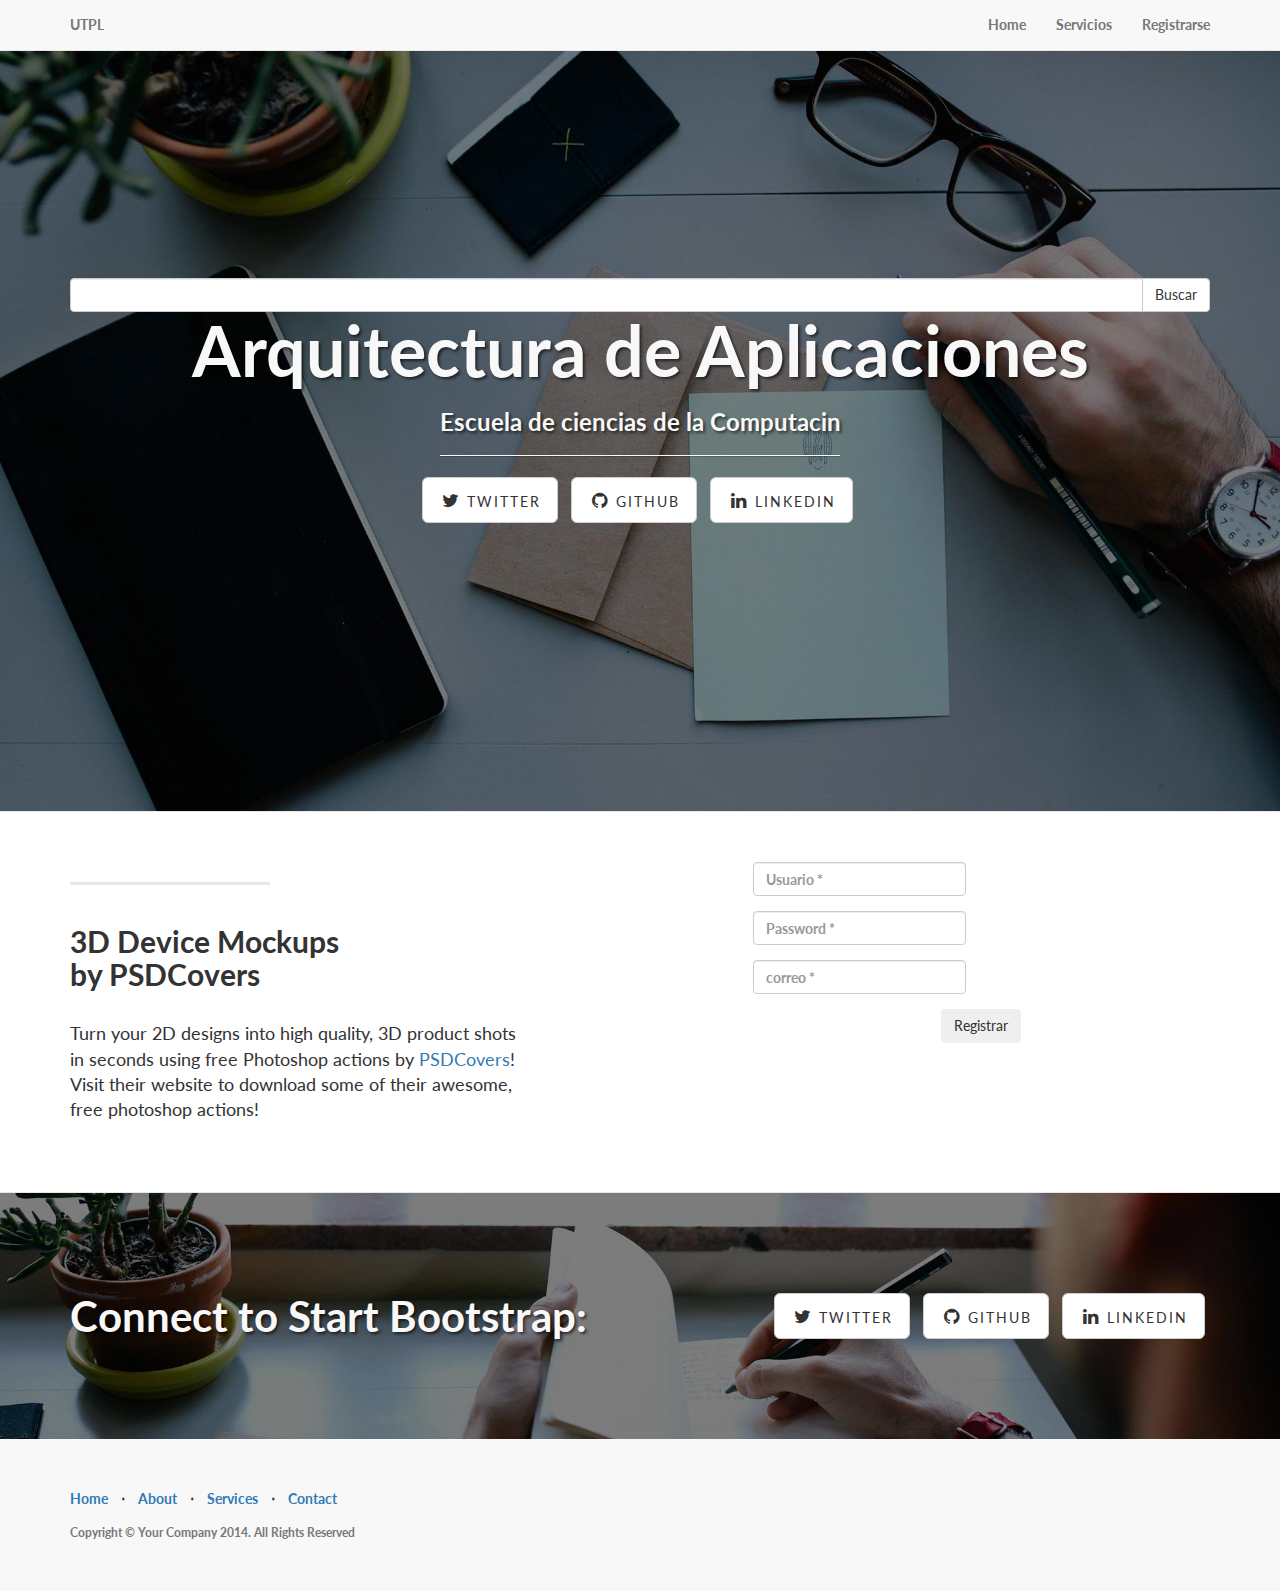
==== NetBeansProjects/Buscador_Arq_Apli/web/boostrap/index.html @ 8545591e "Portal" ====
<!DOCTYPE html>
<html lang="en">

<head>

    <meta charset="utf-8">
    <meta http-equiv="X-UA-Compatible" content="IE=edge">
    <meta name="viewport" content="width=device-width, initial-scale=1">
    <meta name="description" content="">
    <meta name="author" content="">

    <title>Buscador</title>

    <!-- Bootstrap Core CSS -->
    <link href="css/bootstrap.min.css" rel="stylesheet">

    <!-- Custom CSS -->
    <link href="css/landing-page.css" rel="stylesheet">

    <!-- Custom Fonts -->
    <link href="font-awesome/css/font-awesome.min.css" rel="stylesheet" type="text/css">
    <link href="http://fonts.googleapis.com/css?family=Lato:300,400,700,300italic,400italic,700italic" rel="stylesheet" type="text/css">

    <!-- HTML5 Shim and Respond.js IE8 support of HTML5 elements and media queries -->
    <!-- WARNING: Respond.js doesn't work if you view the page via file:// -->
    <!--[if lt IE 9]>
        <script src="https://oss.maxcdn.com/libs/html5shiv/3.7.0/html5shiv.js"></script>
        <script src="https://oss.maxcdn.com/libs/respond.js/1.4.2/respond.min.js"></script>
    <![endif]-->

</head>

<body>

    <!-- Navigation -->
    <nav class="navbar navbar-default navbar-fixed-top topnav" role="navigation">
        <div class="container topnav">
            <!-- Brand and toggle get grouped for better mobile display -->
            <div class="navbar-header">
                <button type="button" class="navbar-toggle" data-toggle="collapse" data-target="#bs-example-navbar-collapse-1">
                    <span class="sr-only">Toggle navigation</span>
                    <span class="icon-bar"></span>
                    <span class="icon-bar"></span>
                    <span class="icon-bar"></span>
                    
                    
                    
                </button>
                <a class="navbar-brand topnav" href="#">UTPL</a>
            </div>
            <!-- Collect the nav links, forms, and other content for toggling -->
            <div class="collapse navbar-collapse" id="bs-example-navbar-collapse-1">
                <ul class="nav navbar-nav navbar-right">
                    <li>
                        <a href="#about">Home</a>
                    </li>
                    <li>
                        <a href="#services">Servicios</a>
                    </li>
                    <li>
                        <a href="Form_registro.html">Registrarse</a>
                    </li>
                </ul>
            </div>
            <!-- /.navbar-collapse -->
        </div>
        <!-- /.container -->
    </nav>


    <!-- Header -->
    <a name="about"></a>
    <div class="intro-header">
        <div class="container">

            <div class="row">
                <div class="col-lg-12">
                    <div class="intro-message">
                        
                        
                       
    <div class="input-group">
      <input type="text" class="form-control">
      <span class="input-group-btn">
        <button class="btn btn-default" type="button">Buscar</button>
      </span>
    </div>
  

                        <h1>Arquitectura de Aplicaciones</h1>
                        <h3>Escuela de ciencias de la Computacin</h3>
                        <hr class="intro-divider">
                        <ul class="list-inline intro-social-buttons">
                            <li>
                                <a href="https://twitter.com/SBootstrap" class="btn btn-default btn-lg"><i class="fa fa-twitter fa-fw"></i> <span class="network-name">Twitter</span></a>
                            </li>
                            <li>
                                <a href="https://github.com/IronSummitMedia/startbootstrap" class="btn btn-default btn-lg"><i class="fa fa-github fa-fw"></i> <span class="network-name">Github</span></a>
                            </li>
                            <li>
                                <a href="#" class="btn btn-default btn-lg"><i class="fa fa-linkedin fa-fw"></i> <span class="network-name">Linkedin</span></a>
                            </li>
                        </ul>
                    </div>
                </div>
            </div>

        </div>
        <!-- /.container -->

    </div>
    <!-- /.intro-header -->

    <!-- Page Content -->

	<a  name="services"></a>
    
    <!-- /.content-section-a -->

    <div class="content-section-b">

        <div class="container">

            <div class="row">
                
                <div class="col-lg-5 col-lg-offset-1 col-sm-push-6  col-sm-6">
                    <form name="sentMessage" id="contactForm" novalidate>
                        <div class="row">
                            <div class="col-md-6">
                                <div class="form-group">
                                    <input type="text" class="form-control" placeholder="Usuario *" id="name" required data-validation-required-message="Please enter your name.">
                                    <p class="help-block text-danger"></p>
                                </div>
                                <div class="form-group">
                                    <input type="email" class="form-control" placeholder="Password *" id="email" required data-validation-required-message="Please enter your email address.">
                                    <p class="help-block text-danger"></p>
                                </div>
                                <div class="form-group">
                                    <input type="tel" class="form-control" placeholder="correo *" id="phone" required data-validation-required-message="Please enter your phone number.">
                                    <p class="help-block text-danger"></p>
                                </div>
                            </div>
                            
                            <div class="clearfix"></div>
                            <div class="col-lg-12 text-center">
                                <div id="success"></div>
                                <button type="submit" class="btn btn-xl">Registrar</button>
                            </div>
                        </div>
                    </form>
                </div>
                <div class="col-lg-5 col-sm-pull-6  col-sm-6">
                    <hr class="section-heading-spacer">
                    <div class="clearfix"></div>
                    <h2 class="section-heading">3D Device Mockups<br>by PSDCovers</h2>
                    <p class="lead">Turn your 2D designs into high quality, 3D product shots in seconds using free Photoshop actions by <a target="_blank" href="http://www.psdcovers.com/">PSDCovers</a>! Visit their website to download some of their awesome, free photoshop actions!</p>
                </div>
                
            </div>

        </div>
        <!-- /.container -->

        
        
        
        
        
        
    </div>
  
    <!-- /.content-section-a -->

	<a  name="contact"></a>
    <div class="banner">

        <div class="container">

            <div class="row">
                <div class="col-lg-6">
                    <h2>Connect to Start Bootstrap:</h2>
                </div>
                <div class="col-lg-6">
                    <ul class="list-inline banner-social-buttons">
                        <li>
                            <a href="https://twitter.com/SBootstrap" class="btn btn-default btn-lg"><i class="fa fa-twitter fa-fw"></i> <span class="network-name">Twitter</span></a>
                        </li>
                        <li>
                            <a href="https://github.com/IronSummitMedia/startbootstrap" class="btn btn-default btn-lg"><i class="fa fa-github fa-fw"></i> <span class="network-name">Github</span></a>
                        </li>
                        <li>
                            <a href="#" class="btn btn-default btn-lg"><i class="fa fa-linkedin fa-fw"></i> <span class="network-name">Linkedin</span></a>
                        </li>
                    </ul>
                </div>
            </div>

        </div>
        <!-- /.container -->

    </div>
    <!-- /.banner -->

    <!-- Footer -->
    <footer>
        <div class="container">
            <div class="row">
                <div class="col-lg-12">
                    <ul class="list-inline">
                        <li>
                            <a href="#">Home</a>
                        </li>
                        <li class="footer-menu-divider">&sdot;</li>
                        <li>
                            <a href="#about">About</a>
                        </li>
                        <li class="footer-menu-divider">&sdot;</li>
                        <li>
                            <a href="#services">Services</a>
                        </li>
                        <li class="footer-menu-divider">&sdot;</li>
                        <li>
                            <a href="#contact">Contact</a>
                        </li>
                    </ul>
                    <p class="copyright text-muted small">Copyright &copy; Your Company 2014. All Rights Reserved</p>
                </div>
            </div>
        </div>
    </footer>

    <!-- jQuery -->
    <script src="js/jquery.js"></script>

    <!-- Bootstrap Core JavaScript -->
    <script src="js/bootstrap.min.js"></script>

</body>

</html>
---- NetBeansProjects/Buscador_Arq_Apli/web/boostrap/css/landing-page.css ----
/*!
 * Start Bootstrap - Landing Page Bootstrap Theme (http://startbootstrap.com)
 * Code licensed under the Apache License v2.0.
 * For details, see http://www.apache.org/licenses/LICENSE-2.0.
 */

body,
html {
    width: 100%;
    height: 100%;
}

body,
h1,
h2,
h3,
h4,
h5,
h6 {
    font-family: "Lato","Helvetica Neue",Helvetica,Arial,sans-serif;
    font-weight: 700;
}

.topnav {
    font-size: 14px; 
}

.lead {
    font-size: 18px;
    font-weight: 400;
}

.intro-header {
    padding-top: 50px; /* If you're making other pages, make sure there is 50px of padding to make sure the navbar doesn't overlap content! */
    padding-bottom: 50px;
    text-align: center;
    color: #f8f8f8;
    background: url(../img/intro-bg.jpg) no-repeat center center;
    background-size: cover;
}

.intro-message {
    position: relative;
    padding-top: 20%;
    padding-bottom: 20%;
}

.intro-message > h1 {
    margin: 0;
    text-shadow: 2px 2px 3px rgba(0,0,0,0.6);
    font-size: 5em;
}

.intro-divider {
    width: 400px;
    border-top: 1px solid #f8f8f8;
    border-bottom: 1px solid rgba(0,0,0,0.2);
}

.intro-message > h3 {
    text-shadow: 2px 2px 3px rgba(0,0,0,0.6);
}

@media(max-width:767px) {
    .intro-message {
        padding-bottom: 15%;
    }

    .intro-message > h1 {
        font-size: 3em;
    }

    ul.intro-social-buttons > li {
        display: block;
        margin-bottom: 20px;
        padding: 0;
    }

    ul.intro-social-buttons > li:last-child {
        margin-bottom: 0;
    }

    .intro-divider {
        width: 100%;
    }
}

.network-name {
    text-transform: uppercase;
    font-size: 14px;
    font-weight: 400;
    letter-spacing: 2px;
}

.content-section-a {
    padding: 50px 0;
    background-color: #f8f8f8;
}

.content-section-b {
    padding: 50px 0;
    border-top: 1px solid #e7e7e7;
    border-bottom: 1px solid #e7e7e7;
}

.section-heading {
    margin-bottom: 30px;
}

.section-heading-spacer {
    float: left;
    width: 200px;
    border-top: 3px solid #e7e7e7;
}

.banner {
    padding: 100px 0;
    color: #f8f8f8;
    background: url(../img/banner-bg.jpg) no-repeat center center;
    background-size: cover;
}

.banner h2 {
    margin: 0;
    text-shadow: 2px 2px 3px rgba(0,0,0,0.6);
    font-size: 3em;
}

.banner ul {
    margin-bottom: 0;
}

.banner-social-buttons {
    float: right;
    margin-top: 0;
}

@media(max-width:1199px) {
    ul.banner-social-buttons {
        float: left;
        margin-top: 15px;
    }
}

@media(max-width:767px) {
    .banner h2 {
        margin: 0;
        text-shadow: 2px 2px 3px rgba(0,0,0,0.6);
        font-size: 3em;
    }

    ul.banner-social-buttons > li {
        display: block;
        margin-bottom: 20px;
        padding: 0;
    }

    ul.banner-social-buttons > li:last-child {
        margin-bottom: 0;
    }
}

footer {
    padding: 50px 0;
    background-color: #f8f8f8;
}

p.copyright {
    margin: 15px 0 0;
}
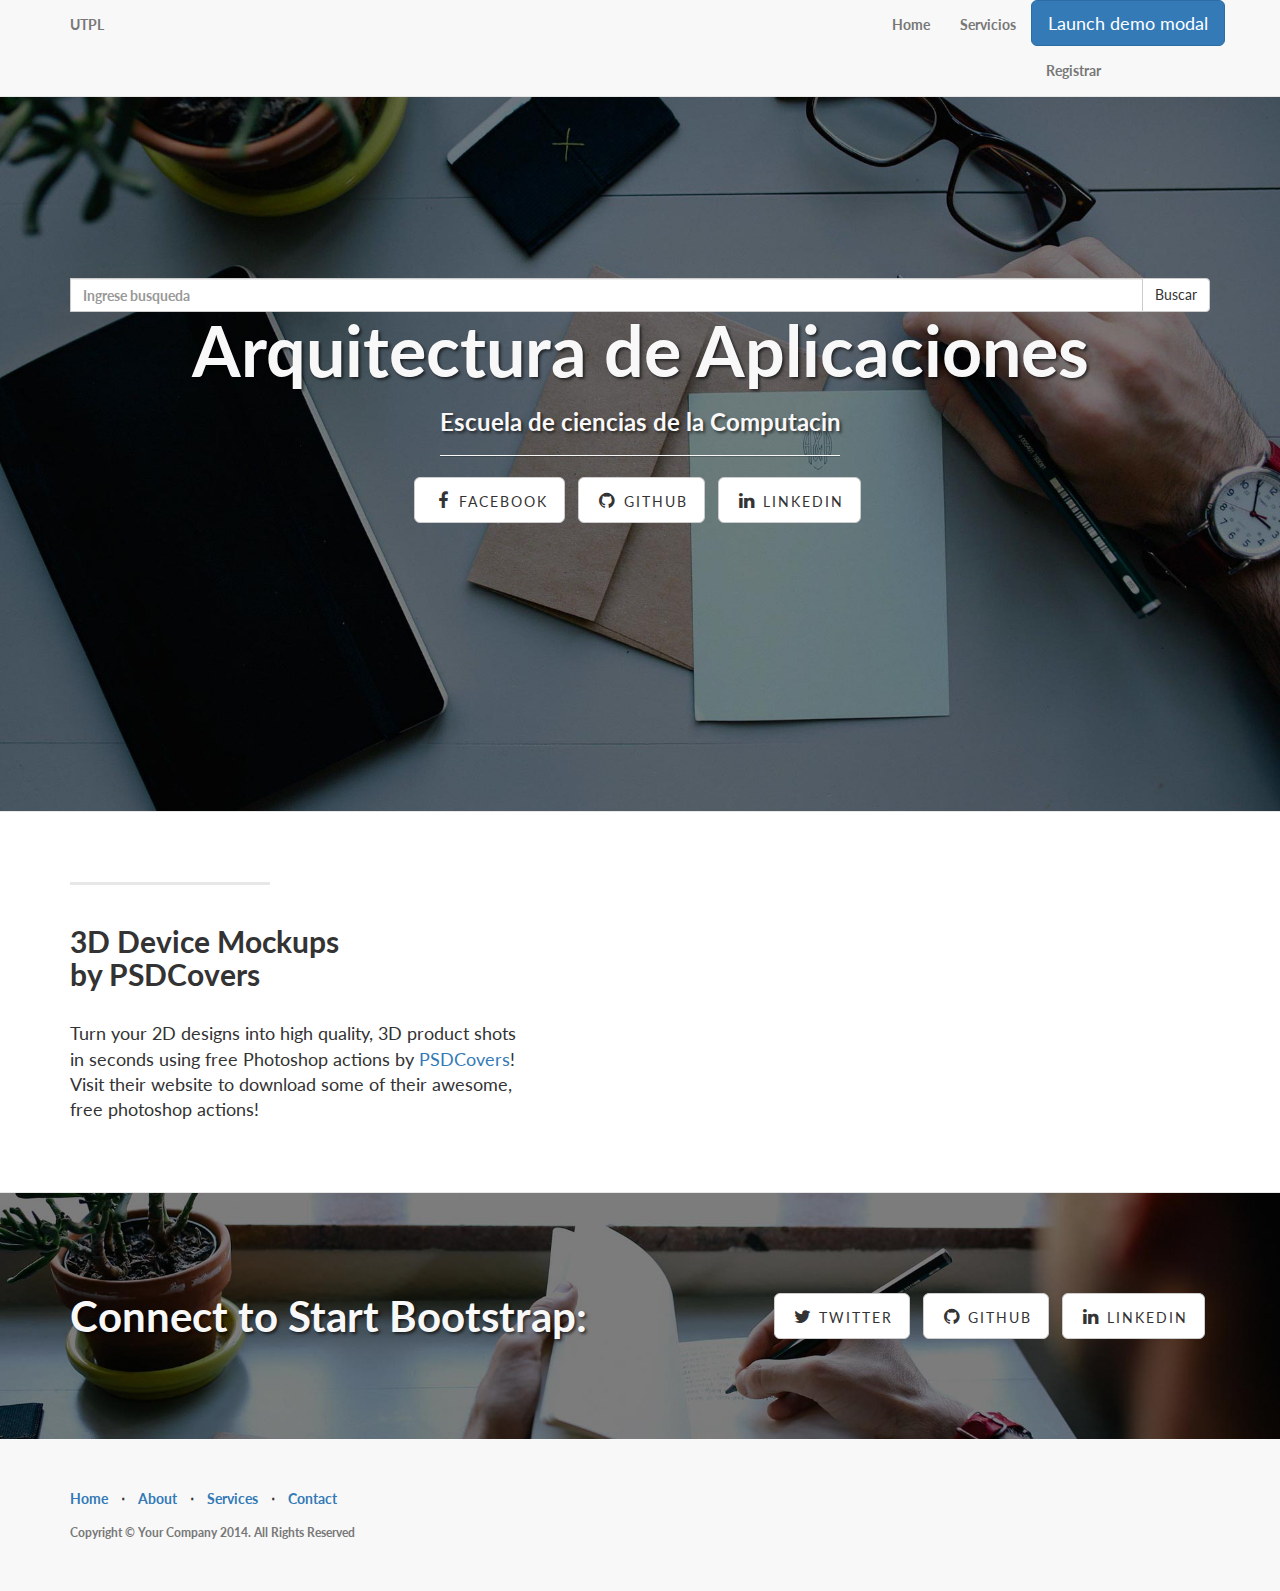
==== commit 872ce5f5: "Modificado portal  y Formulario de Registro Ya realiza la busqueda" ====
--- a/NetBeansProjects/Buscador_Arq_Apli/web/boostrap/index.html
+++ b/NetBeansProjects/Buscador_Arq_Apli/web/boostrap/index.html
@@ -2,6 +2,9 @@
 <html lang="en">
 
 <head>
+    
+    
+    
 
     <meta charset="utf-8">
     <meta http-equiv="X-UA-Compatible" content="IE=edge">
@@ -11,7 +14,11 @@
 
     <title>Buscador</title>
 
-    <!-- Bootstrap Core CSS -->
+    <meta http-equiv="Content-Type" content="text/html; charset=utf-8" />
+
+<script src="js/jquery-1.11.3.min.js" type="text/javascript"></script>
+
+<!-- Bootstrap Core CSS -->
     <link href="css/bootstrap.min.css" rel="stylesheet">
 
     <!-- Custom CSS -->
@@ -27,7 +34,32 @@
         <script src="https://oss.maxcdn.com/libs/html5shiv/3.7.0/html5shiv.js"></script>
         <script src="https://oss.maxcdn.com/libs/respond.js/1.4.2/respond.min.js"></script>
     <![endif]-->
-
+    
+    
+<!-- ========================   BUSCARDOR   =======================================-->
+                       <script>
+            function buscar(){
+                var qtext=document.getElementById("busc").value;
+                //var ftest=document.getElementById("facet").value;
+                //var numReg=document.getElementById("numRes").value;
+                var urlquery="http://j4loxa.com/serendipity/plan/browse";
+                var para1="q="+qtext;
+                var para2="";
+                var para3="ut=json";
+                var para4="rows=5";
+                urlquery=urlquery+"?"+para1+"&"+para3+"&"+para4;
+                alert(urlquery);
+                $.ajax({
+                    type:"GET",
+                    contentType:'text/plain;charset=utf8',
+                    url:urlquery,
+                    success: function (data) {
+                        var divresult=document.getElementById("resuldata");
+                        divresult.innerHTML=data;
+                    }
+                })
+            }
+        </script>
 </head>
 
 <body>
@@ -58,7 +90,34 @@
                         <a href="#services">Servicios</a>
                     </li>
                     <li>
-                        <a href="Form_registro.html">Registrarse</a>
+                        
+
+                        <!-- Button trigger modal -->
+<button type="button" class="btn btn-primary btn-lg" data-toggle="modal" data-target="#myModal">
+  Launch demo modal
+</button>
+
+<!-- Modal -->
+<div class="modal fade" id="myModal" tabindex="-1" role="dialog" aria-labelledby="myModalLabel">
+  <div class="modal-dialog" role="document">
+    <div class="modal-content">
+      <div class="modal-header">
+        <button type="button" class="close" data-dismiss="modal" aria-label="Close"><span aria-hidden="true">&times;</span></button>
+        <h4 class="modal-title" id="myModalLabel">Modal title</h4>
+      </div>
+      <div class="modal-body">
+        ...
+      </div>
+      <div class="modal-footer">
+        <button type="button" class="btn btn-default" data-dismiss="modal">Close</button>
+        <button type="button" class="btn btn-primary">Save changes</button>
+      </div>
+    </div>
+  </div>
+</div>
+                       
+                        
+                        <a href="Form_registro.html" class="modal"><strong>Registrar</strong></a>
                     </li>
                 </ul>
             </div>
@@ -78,21 +137,37 @@
                     <div class="intro-message">
                         
                         
-                       
+    
+    <!-- ===========================================================================-->
     <div class="input-group">
-      <input type="text" class="form-control">
-      <span class="input-group-btn">
-        <button class="btn btn-default" type="button">Buscar</button>
-      </span>
+       
+                  
+                        <label for="busc"></label>
+                        <input  id="busc" class="form-control" type="text" name="busc" placeholder="Ingrese busqueda" required title="Cadena de busqueda"  >      
+                         <span class="input-group-btn">
+                        <button class="btn btn-default" onclick="buscar()" type="button">Buscar</button>
+                        </span>
+                        <!--
+                        <label for="facet">Faceta:</label><br>
+                        <input id="facet" class="controlsclass" type="text" name="facet" placeholder="Ingrese faceta" required title="Cadena de faceta"> <br>
+                        <label for="numRes">Numero de registros:</label>
+                        <input id="numRes" class="controlsclass" type="number" name="numRes" max="100" min="1" step ="1" required> <br>
+                        -->
+                
+
+      
+
+      
     </div>
   
 
                         <h1>Arquitectura de Aplicaciones</h1>
                         <h3>Escuela de ciencias de la Computacin</h3>
                         <hr class="intro-divider">
+                        
                         <ul class="list-inline intro-social-buttons">
                             <li>
-                                <a href="https://twitter.com/SBootstrap" class="btn btn-default btn-lg"><i class="fa fa-twitter fa-fw"></i> <span class="network-name">Twitter</span></a>
+                                <a href="https://twitter.com/SBootstrap" class="btn btn-default btn-lg"><i class="fa fa-facebook fa-fw"></i> <span class="network-name">Facebook</span></a>
                             </li>
                             <li>
                                 <a href="https://github.com/IronSummitMedia/startbootstrap" class="btn btn-default btn-lg"><i class="fa fa-github fa-fw"></i> <span class="network-name">Github</span></a>
@@ -116,6 +191,7 @@
 	<a  name="services"></a>
     
     <!-- /.content-section-a -->
+                    <div id="resuldata"></div>
 
     <div class="content-section-b">
 
@@ -124,30 +200,7 @@
             <div class="row">
                 
                 <div class="col-lg-5 col-lg-offset-1 col-sm-push-6  col-sm-6">
-                    <form name="sentMessage" id="contactForm" novalidate>
-                        <div class="row">
-                            <div class="col-md-6">
-                                <div class="form-group">
-                                    <input type="text" class="form-control" placeholder="Usuario *" id="name" required data-validation-required-message="Please enter your name.">
-                                    <p class="help-block text-danger"></p>
-                                </div>
-                                <div class="form-group">
-                                    <input type="email" class="form-control" placeholder="Password *" id="email" required data-validation-required-message="Please enter your email address.">
-                                    <p class="help-block text-danger"></p>
-                                </div>
-                                <div class="form-group">
-                                    <input type="tel" class="form-control" placeholder="correo *" id="phone" required data-validation-required-message="Please enter your phone number.">
-                                    <p class="help-block text-danger"></p>
-                                </div>
-                            </div>
-                            
-                            <div class="clearfix"></div>
-                            <div class="col-lg-12 text-center">
-                                <div id="success"></div>
-                                <button type="submit" class="btn btn-xl">Registrar</button>
-                            </div>
-                        </div>
-                    </form>
+                   
                 </div>
                 <div class="col-lg-5 col-sm-pull-6  col-sm-6">
                     <hr class="section-heading-spacer">
@@ -156,17 +209,12 @@
                     <p class="lead">Turn your 2D designs into high quality, 3D product shots in seconds using free Photoshop actions by <a target="_blank" href="http://www.psdcovers.com/">PSDCovers</a>! Visit their website to download some of their awesome, free photoshop actions!</p>
                 </div>
                 
-            </div>
-
-        </div>
-        <!-- /.container -->
-
-        
-        
-        
-        
-        
-        
+                                    <div id="resuldata"></div> <!--RESULTADO DE LA BUSQUEDA-->
+
+            </div>
+
+        </div>
+        <!-- /.container -->  
     </div>
   
     <!-- /.content-section-a -->
